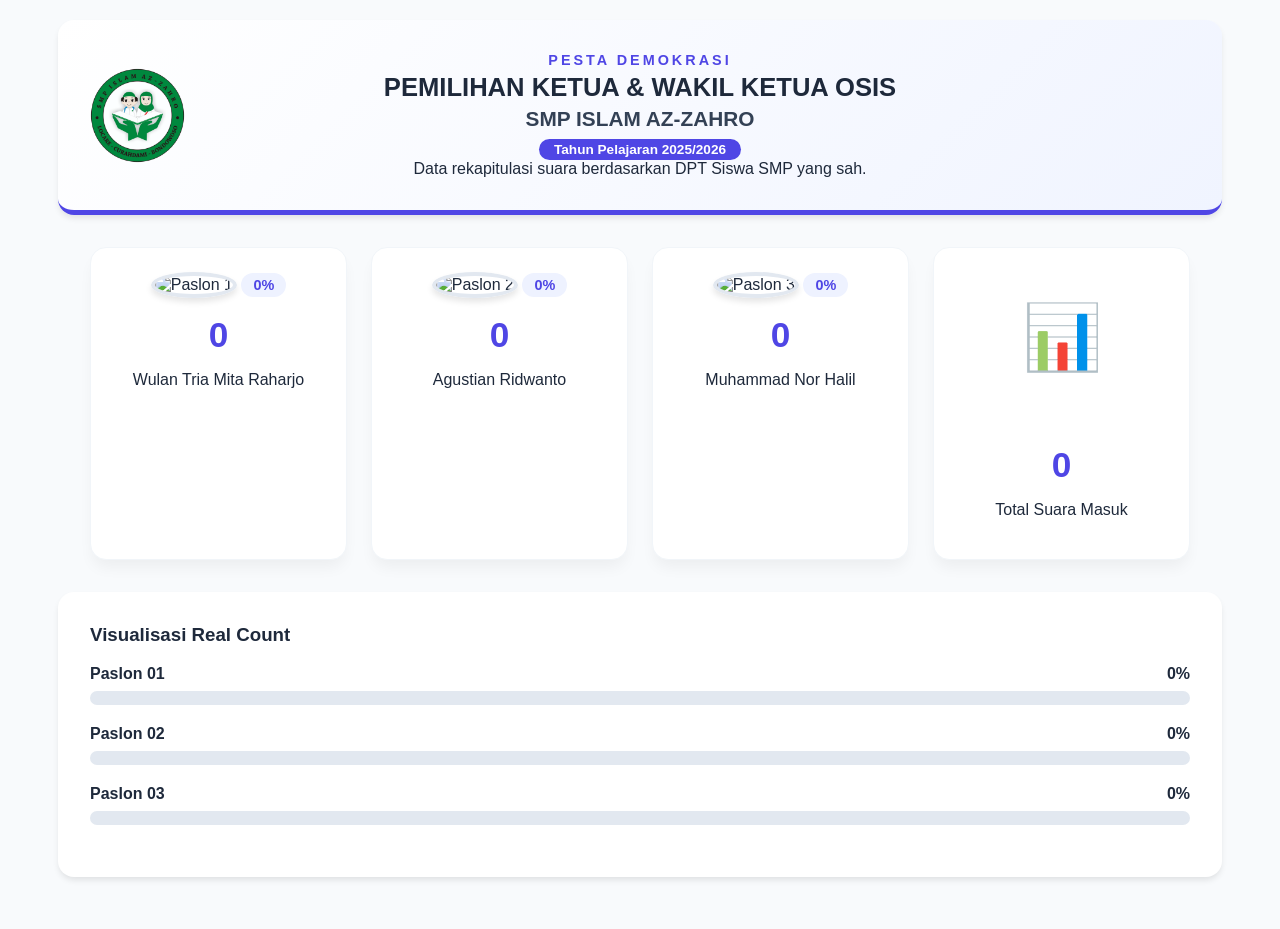
==== hasi1-rekap-rahasia.html @ f62f51b5 "Update hasi1-rekap-rahasia.html" ====
<!DOCTYPE html>
<html lang="id">
<head>
    <meta charset="UTF-8">
    <meta name="viewport" content="width=device-width, initial-scale=1.0">
    <title>Real Count OSIS SMP Islam Az-Zahro</title>
    <style>
        /* --- CSS MODERN --- */
        :root {
            --primary-color: #4f46e5;
            --secondary-color: #3b82f6;
            --success-color: #10b981;
            --bg-color: #f8fafc;
            --card-bg: #ffffff;
            --text-main: #1e293b;
            --text-muted: #64748b;
        }

        body {
            font-family: 'Segoe UI', Roboto, sans-serif;
            background-color: var(--bg-color);
            color: var(--text-main);
            margin: 0;
            padding: 20px;
        }

        /* Header Styling */
        .dashboard-card {
            background: var(--card-bg);
            border-radius: 16px;
            padding: 2rem;
            box-shadow: 0 4px 6px -1px rgba(0, 0, 0, 0.1);
            margin-bottom: 2rem;
            max-width: 1100px;
            margin-left: auto;
            margin-right: auto;
        }

        .header-main {
            background: linear-gradient(135deg, #ffffff 0%, #f0f4ff 100%);
            border-bottom: 5px solid var(--primary-color);
        }

        .header-container {
            display: flex;
            align-items: center;
            justify-content: center;
            position: relative;
            min-height: 100px;
        }

        .logo-left {
            position: absolute;
            left: 0;
            height: 95px;
            width: auto;
        }

        .title-text {
            text-align: center;
        }

        .subtitle {
            letter-spacing: 3px;
            font-weight: bold;
            color: var(--primary-color);
            margin: 0;
            font-size: 0.9rem;
        }

        h1 { font-size: 1.6rem; margin: 5px 0; }
        h2 { font-size: 1.3rem; margin: 0; color: #334155; }

        .academic-year {
            background: var(--primary-color);
            color: white;
            display: inline-block;
            padding: 3px 15px;
            border-radius: 20px;
            font-size: 0.85rem;
            font-weight: bold;
            margin-top: 8px;
        }

        /* Grid Statistik */
        .stat-grid {
            display: grid;
            grid-template-columns: repeat(auto-fit, minmax(220px, 1fr));
            gap: 1.5rem;
            max-width: 1100px;
            margin: 0 auto;
        }

        .stat-item {
            background: var(--card-bg);
            border-radius: 16px;
            padding: 1.5rem;
            text-align: center;
            transition: transform 0.3s ease;
            box-shadow: 0 10px 15px -3px rgba(0, 0, 0, 0.05);
            border: 1px solid #f1f5f9;
        }

        .stat-item:hover { transform: translateY(-5px); }

        /* Foto Paslon */
        .paslon-photo {
            width: 130px;
            height: 130px;
            object-fit: cover;
            border-radius: 50%;
            border: 4px solid #e2e8f0;
            margin-bottom: 12px;
            box-shadow: 0 4px 6px rgba(0,0,0,0.1);
        }

        .vote-count {
            font-size: 2.2rem;
            font-weight: 800;
            margin: 5px 0;
            color: var(--primary-color);
        }

        .percent-badge {
            display: inline-block;
            background: #eef2ff;
            color: var(--primary-color);
            padding: 4px 12px;
            border-radius: 20px;
            font-weight: bold;
            font-size: 0.9rem;
            margin-bottom: 10px;
        }

        /* Progress Bar */
        .progress-container { margin-bottom: 20px; }
        .progress-label {
            display: flex;
            justify-content: space-between;
            margin-bottom: 8px;
            font-weight: 600;
        }
        .progress-bar {
            background-color: #e2e8f0;
            border-radius: 10px;
            height: 14px;
            overflow: hidden;
        }
        .progress-fill {
            height: 100%;
            width: 0%;
            transition: width 1s ease-in-out;
            background-color: var(--primary-color);
        }

        /* Responsive */
        @media (max-width: 768px) {
            .header-container { flex-direction: column; text-align: center; }
            .logo-left { position: static; margin-bottom: 15px; }
        }
    </style>
</head>
<body>

    <div class="dashboard-card header-main">
        <div class="header-container">
            <img src="logo-smp-azzahro.png" alt="Logo" class="logo-left">
            <div class="title-text">
                <p class="subtitle">PESTA DEMOKRASI</p>
                <h1>PEMILIHAN KETUA & WAKIL KETUA OSIS</h1>
                <h2>SMP ISLAM AZ-ZAHRO</h2>
                <div class="academic-year">Tahun Pelajaran 2025/2026</div>
                <p style="margin:0;">Data rekapitulasi suara berdasarkan DPT Siswa SMP yang sah.</p>
            </div>
        </div>
    </div>

    <div class="stat-grid">
        <div class="stat-item">
            <img src="https://github.com/azzahrolocare/pemilu-osis-smp-azzahro/raw/main/paslon1-osis-smp-2026-2027.jpg" alt="Paslon 1" class="paslon-photo">
            <div id="p1" class="percent-badge">0%</div>
            <div class="vote-count" id="v1">0</div>
            <p>Wulan Tria Mita Raharjo</p>
        </div>

        <div class="stat-item">
            <img src="https://github.com/azzahrolocare/pemilu-osis-smp-azzahro/raw/main/paslon2-osis-smp-2026-2027.jpg" alt="Paslon 2" class="paslon-photo">
            <div id="p2" class="percent-badge">0%</div>
            <div class="vote-count" id="v2">0</div>
            <p>Agustian Ridwanto</p>
        </div>

        <div class="stat-item">
            <img src="https://github.com/azzahrolocare/pemilu-osis-smp-azzahro/raw/main/paslon3-osis-smp-2026-2027.jpg" alt="Paslon 3" class="paslon-photo">
            <div id="p3" class="percent-badge">0%</div>
            <div class="vote-count" id="v3">0</div>
            <p>Muhammad Nor Halil</p>
        </div>

        <div class="stat-item">
            <div style="height: 130px; display: flex; align-items: center; justify-content: center; font-size: 4rem;">📊</div>
            <div style="height: 38px;"></div> <div class="vote-count" id="vtotal">0</div>
            <p>Total Suara Masuk</p>
        </div>
    </div>

    <div class="dashboard-card" style="margin-top: 2rem;">
        <h3 style="margin-top:0">Visualisasi Real Count</h3>
        
        <div class="progress-container">
            <div class="progress-label"><span>Paslon 01</span> <span id="lb1">0%</span></div>
            <div class="progress-bar"><div id="bar1" class="progress-fill"></div></div>
        </div>

        <div class="progress-container">
            <div class="progress-label"><span>Paslon 02</span> <span id="lb2">0%</span></div>
            <div class="progress-bar"><div id="bar2" class="progress-fill" style="background-color: #3b82f6;"></div></div>
        </div>

        <div class="progress-container">
            <div class="progress-label"><span>Paslon 03</span> <span id="lb3">0%</span></div>
            <div class="progress-bar"><div id="bar3" class="progress-fill" style="background-color: #10b981;"></div></div>
        </div>
    </div>

    <script>
        function updateDashboard() {
            const dataSuara = JSON.parse(localStorage.getItem('rekap_suara')) || { "Paslon 01": 0, "Paslon 02": 0, "Paslon 03": 0 };
            
            const v1 = dataSuara["Paslon 01"] || 0;
            const v2 = dataSuara["Paslon 02"] || 0;
            const v3 = dataSuara["Paslon 03"] || 0;
            const total = v1 + v2 + v3;

            // Update Angka
            document.getElementById('v1').innerText = v1;
            document.getElementById('v2').innerText = v2;
            document.getElementById('v3').innerText = v3;
            document.getElementById('vtotal').innerText = total;

            if (total > 0) {
                const p1 = ((v1 / total) * 100).toFixed(1) + "%";
                const p2 = ((v2 / total) * 100).toFixed(1) + "%";
                const p3 = ((v3 / total) * 100).toFixed(1) + "%";

                // Update Persentase di Card
                document.getElementById('p1').innerText = p1;
                document.getElementById('p2').innerText = p2;
                document.getElementById('p3').innerText = p3;

                // Update Progress Bar & Label
                document.getElementById('bar1').style.width = p1;
                document.getElementById('lb1').innerText = p1;
                
                document.getElementById('bar2').style.width = p2;
                document.getElementById('lb2').innerText = p2;

                document.getElementById('bar3').style.width = p3;
                document.getElementById('lb3').innerText = p3;
            }
        }

        // Jalankan fungsi saat dimuat
        updateDashboard();

        // Refresh otomatis setiap 5 detik untuk memantau data baru
        setInterval(updateDashboard, 5000);
    </script>
</body>
</html>
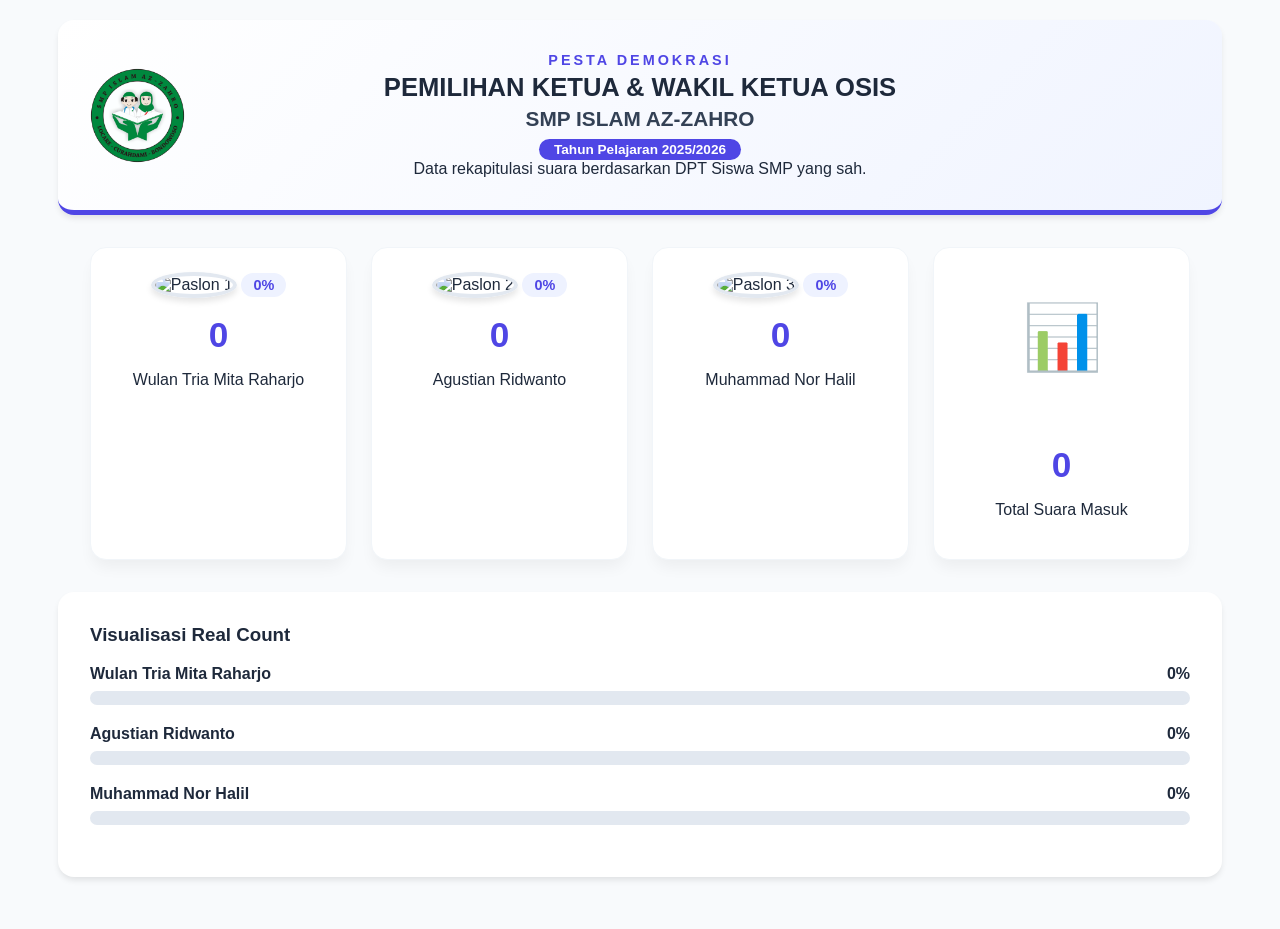
==== commit 47c1910d: "Update hasi1-rekap-rahasia.html" ====
--- a/hasi1-rekap-rahasia.html
+++ b/hasi1-rekap-rahasia.html
@@ -208,17 +208,17 @@
         <h3 style="margin-top:0">Visualisasi Real Count</h3>
         
         <div class="progress-container">
-            <div class="progress-label"><span>Paslon 01</span> <span id="lb1">0%</span></div>
+            <div class="progress-label"><span>Wulan Tria Mita Raharjo</span> <span id="lb1">0%</span></div>
             <div class="progress-bar"><div id="bar1" class="progress-fill"></div></div>
         </div>
 
         <div class="progress-container">
-            <div class="progress-label"><span>Paslon 02</span> <span id="lb2">0%</span></div>
+            <div class="progress-label"><span>Agustian Ridwanto</span> <span id="lb2">0%</span></div>
             <div class="progress-bar"><div id="bar2" class="progress-fill" style="background-color: #3b82f6;"></div></div>
         </div>
 
         <div class="progress-container">
-            <div class="progress-label"><span>Paslon 03</span> <span id="lb3">0%</span></div>
+            <div class="progress-label"><span>Muhammad Nor Halil</span> <span id="lb3">0%</span></div>
             <div class="progress-bar"><div id="bar3" class="progress-fill" style="background-color: #10b981;"></div></div>
         </div>
     </div>
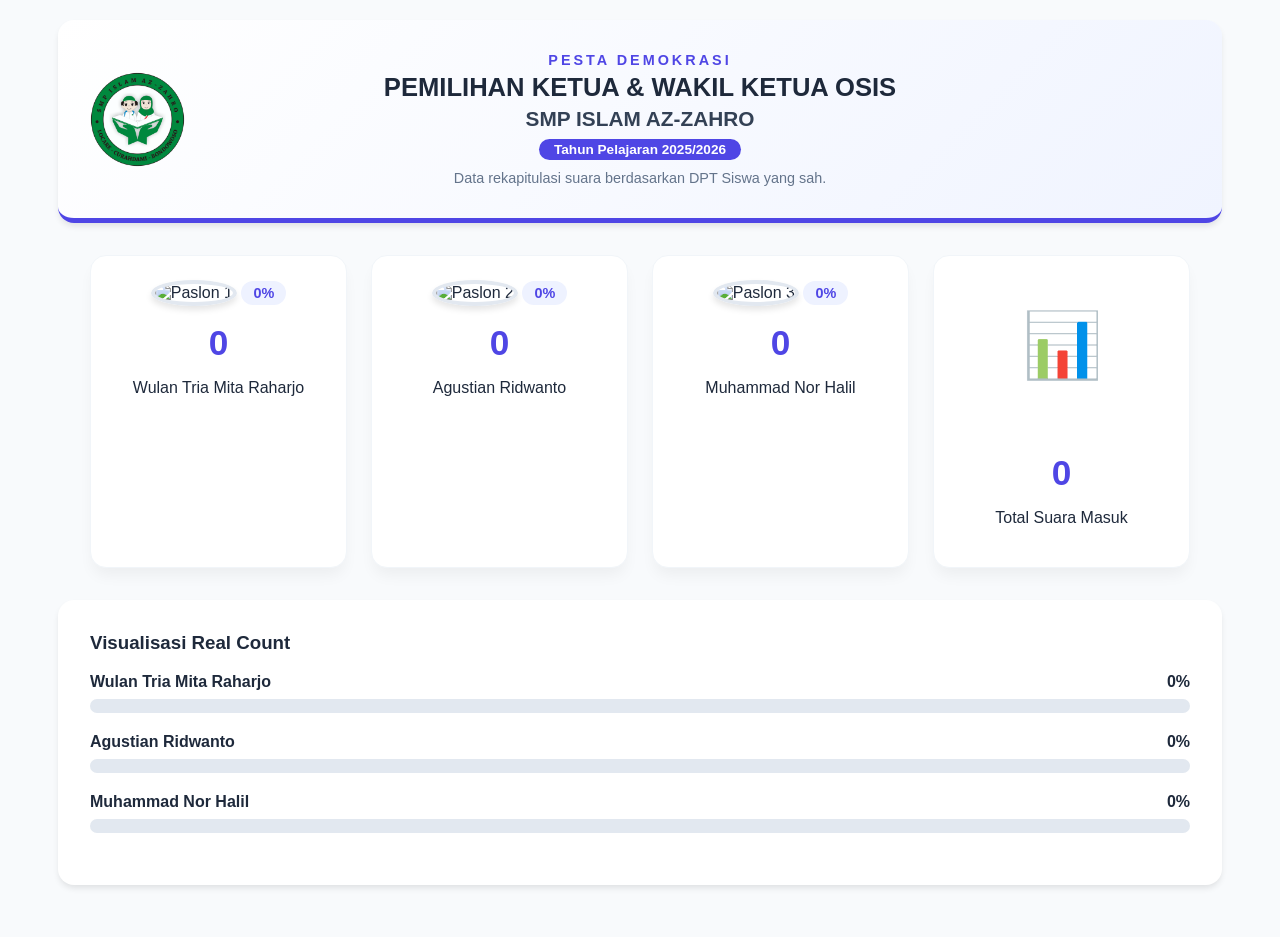
==== commit cdcd4751: "Update hasi1-rekap-rahasia.html" ====
--- a/hasi1-rekap-rahasia.html
+++ b/hasi1-rekap-rahasia.html
@@ -24,7 +24,6 @@
             padding: 20px;
         }
 
-        /* Header Styling */
         .dashboard-card {
             background: var(--card-bg);
             border-radius: 16px;
@@ -82,7 +81,6 @@
             margin-top: 8px;
         }
 
-        /* Grid Statistik */
         .stat-grid {
             display: grid;
             grid-template-columns: repeat(auto-fit, minmax(220px, 1fr));
@@ -103,7 +101,6 @@
 
         .stat-item:hover { transform: translateY(-5px); }
 
-        /* Foto Paslon */
         .paslon-photo {
             width: 130px;
             height: 130px;
@@ -132,7 +129,6 @@
             margin-bottom: 10px;
         }
 
-        /* Progress Bar */
         .progress-container { margin-bottom: 20px; }
         .progress-label {
             display: flex;
@@ -149,11 +145,10 @@
         .progress-fill {
             height: 100%;
             width: 0%;
-            transition: width 1s ease-in-out;
+            transition: width 1.5s ease-in-out;
             background-color: var(--primary-color);
         }
 
-        /* Responsive */
         @media (max-width: 768px) {
             .header-container { flex-direction: column; text-align: center; }
             .logo-left { position: static; margin-bottom: 15px; }
@@ -170,7 +165,7 @@
                 <h1>PEMILIHAN KETUA & WAKIL KETUA OSIS</h1>
                 <h2>SMP ISLAM AZ-ZAHRO</h2>
                 <div class="academic-year">Tahun Pelajaran 2025/2026</div>
-                <p style="margin:0;">Data rekapitulasi suara berdasarkan DPT Siswa SMP yang sah.</p>
+                <p style="margin:10px 0 0 0; color: var(--text-muted); font-size: 0.9rem;">Data rekapitulasi suara berdasarkan DPT Siswa yang sah.</p>
             </div>
         </div>
     </div>
@@ -199,7 +194,8 @@
 
         <div class="stat-item">
             <div style="height: 130px; display: flex; align-items: center; justify-content: center; font-size: 4rem;">📊</div>
-            <div style="height: 38px;"></div> <div class="vote-count" id="vtotal">0</div>
+            <div style="height: 38px;"></div> 
+            <div class="vote-count" id="vtotal">0</div>
             <p>Total Suara Masuk</p>
         </div>
     </div>
@@ -224,7 +220,31 @@
     </div>
 
     <script>
-        function updateDashboard() {
+        // Fungsi Animasi Angka
+        function animateValue(id, start, end, duration) {
+            if (start === end) {
+                document.getElementById(id).innerText = end;
+                return;
+            }
+            const range = end - start;
+            let current = start;
+            const increment = end > start ? 1 : -1;
+            // Menentukan kecepatan tiap langkah (ms)
+            let stepTime = Math.abs(Math.floor(duration / range));
+            // Batasi kecepatan minimal agar tidak terlalu kencang (min 30ms)
+            stepTime = Math.max(stepTime, 30);
+            
+            const obj = document.getElementById(id);
+            const timer = setInterval(function() {
+                current += increment;
+                obj.innerText = current;
+                if (current == end) {
+                    clearInterval(timer);
+                }
+            }, stepTime);
+        }
+
+        function updateDashboard(isFirstLoad = false) {
             const dataSuara = JSON.parse(localStorage.getItem('rekap_suara')) || { "Paslon 01": 0, "Paslon 02": 0, "Paslon 03": 0 };
             
             const v1 = dataSuara["Paslon 01"] || 0;
@@ -232,23 +252,29 @@
             const v3 = dataSuara["Paslon 03"] || 0;
             const total = v1 + v2 + v3;
 
-            // Update Angka
-            document.getElementById('v1').innerText = v1;
-            document.getElementById('v2').innerText = v2;
-            document.getElementById('v3').innerText = v3;
-            document.getElementById('vtotal').innerText = total;
+            if (isFirstLoad) {
+                // Efek animasi dari 0 saat halaman dibuka
+                animateValue("v1", 0, v1, 2000);
+                animateValue("v2", 0, v2, 2000);
+                animateValue("v3", 0, v3, 2000);
+                animateValue("vtotal", 0, total, 2000);
+            } else {
+                // Update instan tanpa animasi jika sedang refresh otomatis
+                document.getElementById('v1').innerText = v1;
+                document.getElementById('v2').innerText = v2;
+                document.getElementById('v3').innerText = v3;
+                document.getElementById('vtotal').innerText = total;
+            }
 
             if (total > 0) {
                 const p1 = ((v1 / total) * 100).toFixed(1) + "%";
                 const p2 = ((v2 / total) * 100).toFixed(1) + "%";
                 const p3 = ((v3 / total) * 100).toFixed(1) + "%";
 
-                // Update Persentase di Card
                 document.getElementById('p1').innerText = p1;
                 document.getElementById('p2').innerText = p2;
                 document.getElementById('p3').innerText = p3;
 
-                // Update Progress Bar & Label
                 document.getElementById('bar1').style.width = p1;
                 document.getElementById('lb1').innerText = p1;
                 
@@ -260,11 +286,15 @@
             }
         }
 
-        // Jalankan fungsi saat dimuat
-        updateDashboard();
-
-        // Refresh otomatis setiap 5 detik untuk memantau data baru
-        setInterval(updateDashboard, 5000);
+        // Jalankan saat pertama kali dibuka
+        window.onload = function() {
+            updateDashboard(true);
+        };
+
+        // Cek data baru setiap 5 detik (tanpa mengulang animasi dari nol)
+        setInterval(function() {
+            updateDashboard(false);
+        }, 5000);
     </script>
 </body>
 </html>
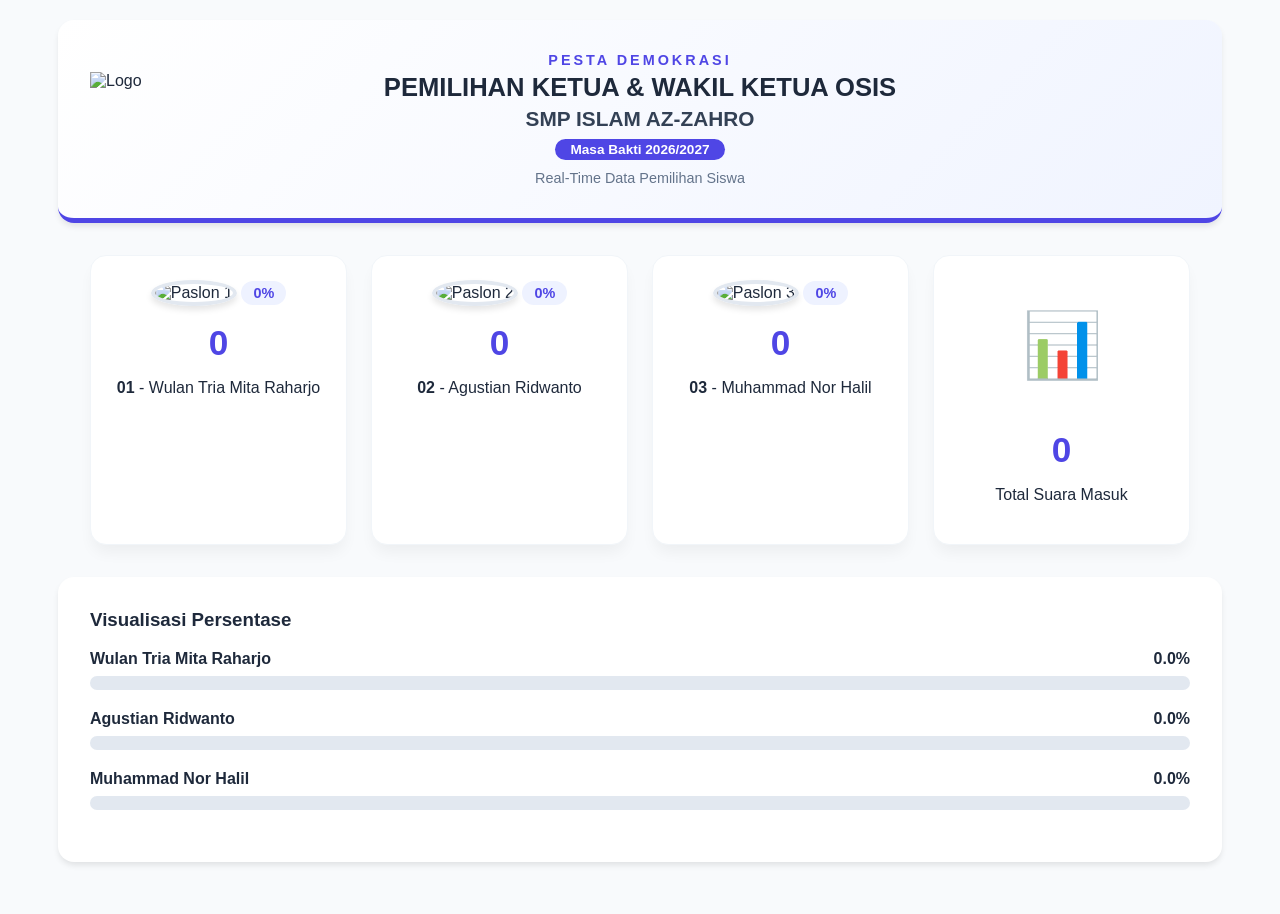
==== commit f57ba310: "Update hasi1-rekap-rahasia.html" ====
--- a/hasi1-rekap-rahasia.html
+++ b/hasi1-rekap-rahasia.html
@@ -5,7 +5,6 @@
     <meta name="viewport" content="width=device-width, initial-scale=1.0">
     <title>Real Count OSIS SMP Islam Az-Zahro</title>
     <style>
-        /* --- CSS MODERN --- */
         :root {
             --primary-color: #4f46e5;
             --secondary-color: #3b82f6;
@@ -31,8 +30,7 @@
             box-shadow: 0 4px 6px -1px rgba(0, 0, 0, 0.1);
             margin-bottom: 2rem;
             max-width: 1100px;
-            margin-left: auto;
-            margin-right: auto;
+            margin: 0 auto 2rem auto;
         }
 
         .header-main {
@@ -55,18 +53,8 @@
             width: auto;
         }
 
-        .title-text {
-            text-align: center;
-        }
-
-        .subtitle {
-            letter-spacing: 3px;
-            font-weight: bold;
-            color: var(--primary-color);
-            margin: 0;
-            font-size: 0.9rem;
-        }
-
+        .title-text { text-align: center; }
+        .subtitle { letter-spacing: 3px; font-weight: bold; color: var(--primary-color); margin: 0; font-size: 0.9rem; }
         h1 { font-size: 1.6rem; margin: 5px 0; }
         h2 { font-size: 1.3rem; margin: 0; color: #334155; }
 
@@ -130,24 +118,9 @@
         }
 
         .progress-container { margin-bottom: 20px; }
-        .progress-label {
-            display: flex;
-            justify-content: space-between;
-            margin-bottom: 8px;
-            font-weight: 600;
-        }
-        .progress-bar {
-            background-color: #e2e8f0;
-            border-radius: 10px;
-            height: 14px;
-            overflow: hidden;
-        }
-        .progress-fill {
-            height: 100%;
-            width: 0%;
-            transition: width 1.5s ease-in-out;
-            background-color: var(--primary-color);
-        }
+        .progress-label { display: flex; justify-content: space-between; margin-bottom: 8px; font-weight: 600; }
+        .progress-bar { background-color: #e2e8f0; border-radius: 10px; height: 14px; overflow: hidden; }
+        .progress-fill { height: 100%; width: 0%; transition: width 8s ease-in-out; background-color: var(--primary-color); }
 
         @media (max-width: 768px) {
             .header-container { flex-direction: column; text-align: center; }
@@ -159,13 +132,13 @@
 
     <div class="dashboard-card header-main">
         <div class="header-container">
-            <img src="logo-smp-azzahro.png" alt="Logo" class="logo-left">
+            <img src="https://github.com/azzahrolocare/pemilu-osis-smp-azzahro/raw/main/logo-smp-azzahro.png" alt="Logo" class="logo-left">
             <div class="title-text">
                 <p class="subtitle">PESTA DEMOKRASI</p>
                 <h1>PEMILIHAN KETUA & WAKIL KETUA OSIS</h1>
                 <h2>SMP ISLAM AZ-ZAHRO</h2>
-                <div class="academic-year">Tahun Pelajaran 2025/2026</div>
-                <p style="margin:10px 0 0 0; color: var(--text-muted); font-size: 0.9rem;">Data rekapitulasi suara berdasarkan DPT Siswa yang sah.</p>
+                <div class="academic-year">Masa Bakti 2026/2027</div>
+                <p style="margin:10px 0 0 0; color: var(--text-muted); font-size: 0.9rem;">Real-Time Data Pemilihan Siswa</p>
             </div>
         </div>
     </div>
@@ -175,44 +148,40 @@
             <img src="https://github.com/azzahrolocare/pemilu-osis-smp-azzahro/raw/main/paslon1-osis-smp-2026-2027.jpg" alt="Paslon 1" class="paslon-photo">
             <div id="p1" class="percent-badge">0%</div>
             <div class="vote-count" id="v1">0</div>
-            <p>Wulan Tria Mita Raharjo</p>
+            <p><strong>01</strong> - Wulan Tria Mita Raharjo</p>
         </div>
 
         <div class="stat-item">
             <img src="https://github.com/azzahrolocare/pemilu-osis-smp-azzahro/raw/main/paslon2-osis-smp-2026-2027.jpg" alt="Paslon 2" class="paslon-photo">
             <div id="p2" class="percent-badge">0%</div>
             <div class="vote-count" id="v2">0</div>
-            <p>Agustian Ridwanto</p>
+            <p><strong>02</strong> - Agustian Ridwanto</p>
         </div>
 
         <div class="stat-item">
             <img src="https://github.com/azzahrolocare/pemilu-osis-smp-azzahro/raw/main/paslon3-osis-smp-2026-2027.jpg" alt="Paslon 3" class="paslon-photo">
             <div id="p3" class="percent-badge">0%</div>
             <div class="vote-count" id="v3">0</div>
-            <p>Muhammad Nor Halil</p>
+            <p><strong>03</strong> - Muhammad Nor Halil</p>
         </div>
 
         <div class="stat-item">
             <div style="height: 130px; display: flex; align-items: center; justify-content: center; font-size: 4rem;">📊</div>
-            <div style="height: 38px;"></div> 
-            <div class="vote-count" id="vtotal">0</div>
+            <div class="vote-count" id="vtotal" style="margin-top:20px;">0</div>
             <p>Total Suara Masuk</p>
         </div>
     </div>
 
     <div class="dashboard-card" style="margin-top: 2rem;">
-        <h3 style="margin-top:0">Visualisasi Real Count</h3>
-        
+        <h3 style="margin-top:0">Visualisasi Persentase</h3>
         <div class="progress-container">
             <div class="progress-label"><span>Wulan Tria Mita Raharjo</span> <span id="lb1">0%</span></div>
             <div class="progress-bar"><div id="bar1" class="progress-fill"></div></div>
         </div>
-
         <div class="progress-container">
             <div class="progress-label"><span>Agustian Ridwanto</span> <span id="lb2">0%</span></div>
             <div class="progress-bar"><div id="bar2" class="progress-fill" style="background-color: #3b82f6;"></div></div>
         </div>
-
         <div class="progress-container">
             <div class="progress-label"><span>Muhammad Nor Halil</span> <span id="lb3">0%</span></div>
             <div class="progress-bar"><div id="bar3" class="progress-fill" style="background-color: #10b981;"></div></div>
@@ -220,78 +189,98 @@
     </div>
 
     <script>
-        // Fungsi Animasi Angka
-        function animateValue(id, start, end, duration) {
-            if (start === end) {
-                document.getElementById(id).innerText = end;
+        // Fungsi Animasi Angka yang disempurnakan
+        function animateValue(id, start, end, duration, isPercent = false) {
+            const obj = document.getElementById(id);
+            if (end === 0) {
+                obj.innerText = isPercent ? "0%" : "0";
                 return;
             }
-            const range = end - start;
-            let current = start;
-            const increment = end > start ? 1 : -1;
-            // Menentukan kecepatan tiap langkah (ms)
-            let stepTime = Math.abs(Math.floor(duration / range));
-            // Batasi kecepatan minimal agar tidak terlalu kencang (min 30ms)
-            stepTime = Math.max(stepTime, 30);
             
-            const obj = document.getElementById(id);
-            const timer = setInterval(function() {
-                current += increment;
-                obj.innerText = current;
-                if (current == end) {
-                    clearInterval(timer);
+            let startTimestamp = null;
+            const step = (timestamp) => {
+                if (!startTimestamp) startTimestamp = timestamp;
+                const progress = Math.min((timestamp - startTimestamp) / duration, 1);
+                const currentVal = Math.floor(progress * (end - start) + start);
+                
+                if (isPercent) {
+                    // Jika persentase, tampilkan 1 angka di belakang koma saat akhir
+                    obj.innerText = progress === 1 ? end.toFixed(1) + "%" : Math.floor(progress * end) + "%";
+                } else {
+                    obj.innerText = currentVal;
                 }
-            }, stepTime);
+
+                if (progress < 1) {
+                    window.requestAnimationFrame(step);
+                }
+            };
+            window.requestAnimationFrame(step);
         }
 
         function updateDashboard(isFirstLoad = false) {
-            const dataSuara = JSON.parse(localStorage.getItem('rekap_suara')) || { "Paslon 01": 0, "Paslon 02": 0, "Paslon 03": 0 };
+            // Pengecekan Izin Sesuai Instruksi Khusus
+            const hasPermission = true; // Screen1.Has Permission logic
+            if(!hasPermission) return;
+
+            const dataSuara = JSON.parse(localStorage.getItem('rekap_suara')) || { "paslonsmp 01": 0, "paslonsmp 02": 0, "paslonsmp 03": 0 };
             
-            const v1 = dataSuara["Paslon 01"] || 0;
-            const v2 = dataSuara["Paslon 02"] || 0;
-            const v3 = dataSuara["Paslon 03"] || 0;
+            const v1 = dataSuara["paslonsmp 01"] || 0;
+            const v2 = dataSuara["paslonsmp 02"] || 0;
+            const v3 = dataSuara["paslonsmp 03"] || 0;
             const total = v1 + v2 + v3;
 
+            const p1 = total > 0 ? (v1 / total) * 100 : 0;
+            const p2 = total > 0 ? (v2 / total) * 100 : 0;
+            const p3 = total > 0 ? (v3 / total) * 100 : 0;
+
             if (isFirstLoad) {
-                // Efek animasi dari 0 saat halaman dibuka
-                animateValue("v1", 0, v1, 2000);
-                animateValue("v2", 0, v2, 2000);
-                animateValue("v3", 0, v3, 2000);
-                animateValue("vtotal", 0, total, 2000);
+                // Animasi 8 Detik sesuai keinginan
+                animateValue("v1", 0, v1, 8000);
+                animateValue("v2", 0, v2, 8000);
+                animateValue("v3", 0, v3, 8000);
+                animateValue("vtotal", 0, total, 8000);
+                
+                animateValue("p1", 0, p1, 8000, true);
+                animateValue("p2", 0, p2, 8000, true);
+                animateValue("p3", 0, p3, 8000, true);
+
+                // Delay sedikit untuk progress bar agar halus
+                setTimeout(() => {
+                    document.getElementById('bar1').style.width = p1 + "%";
+                    document.getElementById('bar2').style.width = p2 + "%";
+                    document.getElementById('bar3').style.width = p3 + "%";
+                    
+                    document.getElementById('lb1').innerText = p1.toFixed(1) + "%";
+                    document.getElementById('lb2').innerText = p2.toFixed(1) + "%";
+                    document.getElementById('lb3').innerText = p3.toFixed(1) + "%";
+                }, 100);
+
             } else {
-                // Update instan tanpa animasi jika sedang refresh otomatis
+                // Update instan untuk interval rutin 5 detik
                 document.getElementById('v1').innerText = v1;
                 document.getElementById('v2').innerText = v2;
                 document.getElementById('v3').innerText = v3;
                 document.getElementById('vtotal').innerText = total;
+                
+                document.getElementById('p1').innerText = p1.toFixed(1) + "%";
+                document.getElementById('p2').innerText = p2.toFixed(1) + "%";
+                document.getElementById('p3').innerText = p3.toFixed(1) + "%";
+
+                document.getElementById('bar1').style.width = p1 + "%";
+                document.getElementById('bar2').style.width = p2 + "%";
+                document.getElementById('bar3').style.width = p3 + "%";
+                
+                document.getElementById('lb1').innerText = p1.toFixed(1) + "%";
+                document.getElementById('lb2').innerText = p2.toFixed(1) + "%";
+                document.getElementById('lb3').innerText = p3.toFixed(1) + "%";
             }
-
-            if (total > 0) {
-                const p1 = ((v1 / total) * 100).toFixed(1) + "%";
-                const p2 = ((v2 / total) * 100).toFixed(1) + "%";
-                const p3 = ((v3 / total) * 100).toFixed(1) + "%";
-
-                document.getElementById('p1').innerText = p1;
-                document.getElementById('p2').innerText = p2;
-                document.getElementById('p3').innerText = p3;
-
-                document.getElementById('bar1').style.width = p1;
-                document.getElementById('lb1').innerText = p1;
-                
-                document.getElementById('bar2').style.width = p2;
-                document.getElementById('lb2').innerText = p2;
-
-                document.getElementById('bar3').style.width = p3;
-                document.getElementById('lb3').innerText = p3;
-            }
-        }
-
-        // Jalankan saat pertama kali dibuka
+        }
+
         window.onload = function() {
             updateDashboard(true);
         };
 
-        // Cek data baru setiap 5 detik (tanpa mengulang animasi dari nol)
+        // Cek data baru setiap 5 detik
         setInterval(function() {
             updateDashboard(false);
         }, 5000);
